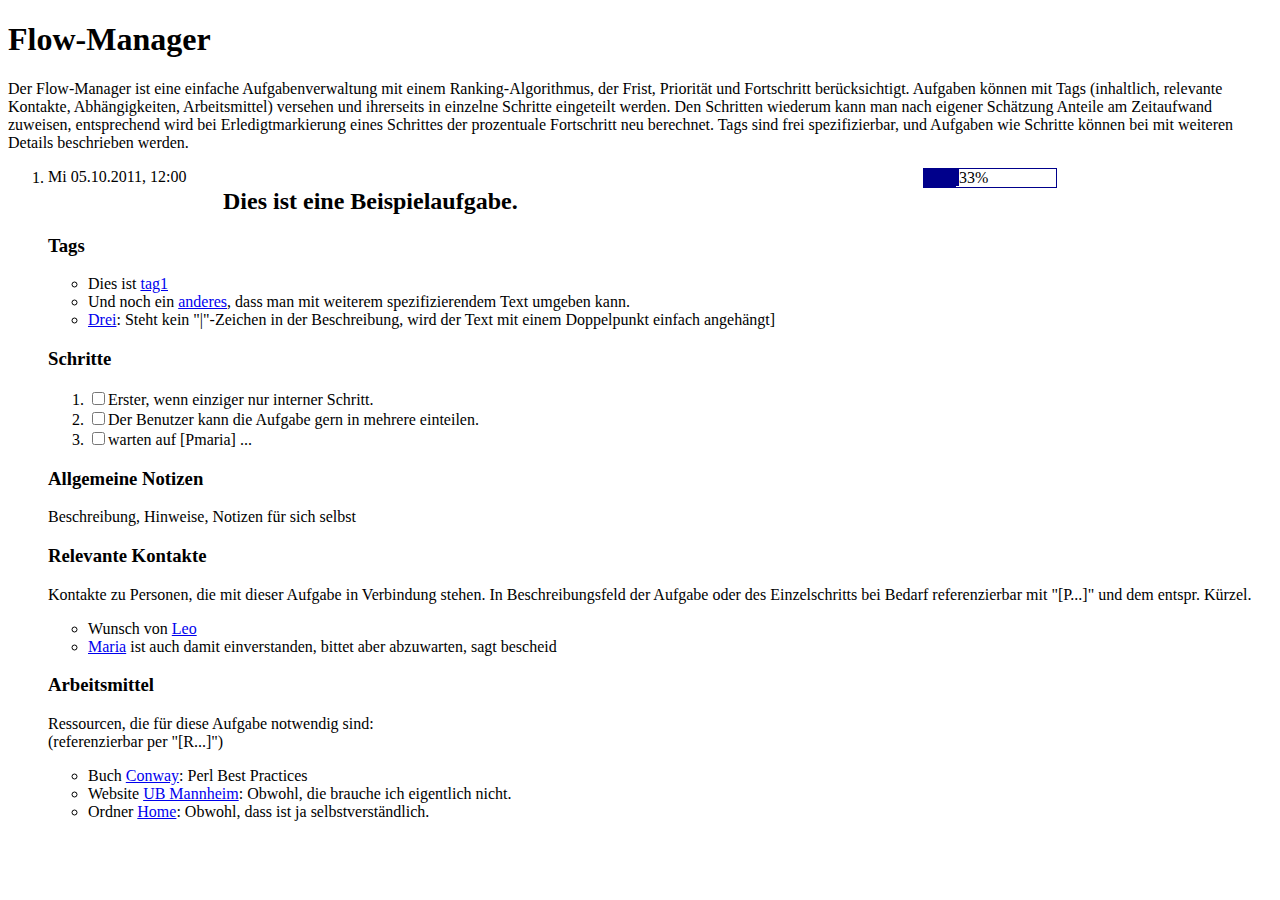
==== site/index.html @ 1626d412 "Deleted old files, moved some in subdirectories." ====
<!DOCTYPE html>
<html lang="de">
<head>
  <meta charset="utf-8">
  <title>Flow-Manager</title>
<!--[if IE]>
  <script src="http://html5shiv.googlecode.com/
     svn/trunk/html5.js" type="text/javascript">
  </script>
<![endif]-->
  <link rel="stylesheet" type="text/css"
     href="screen.css" media="screen,projection">
</head>
<body>
  <header>
    <h1>Flow-Manager</h1>
    <p>Der Flow-Manager ist eine einfache Aufgabenverwaltung mit einem Ranking-Algorithmus, der Frist, Priorität und Fortschritt berücksichtigt. Aufgaben können mit Tags (inhaltlich, relevante Kontakte, Abhängigkeiten, Arbeitsmittel) versehen und ihrerseits in einzelne Schritte eingeteilt werden. Den Schritten wiederum kann man nach eigener Schätzung Anteile am Zeitaufwand zuweisen, entsprechend wird bei Erledigt&shy;markierung eines Schrittes der prozentuale Fortschritt neu berechnet. Tags sind frei spezifizierbar, und Aufgaben wie Schritte können bei mit weiteren Details beschrieben werden.</p>
  </header>
  <div id="todo">
<ol>
<li>
<header>
<time datetime="2011-10-05 12:00">Mi 05.10.2011, 12:00</time>
<h2 class="editable-title">Dies ist eine Beispielaufgabe.</h2>
<div class="progressbar"><span class="erledigt">33%</span></div>
</header>
<form class="details">
<h3>Tags</h3>
<ul>
<li class="editable-tag">Dies ist <a class="tag1" href="#">tag1</a></li>
<li class="editable-tag">Und noch ein <a class="anderes" href="#">anderes</a>, dass man mit weiterem spezifizierendem Text umgeben kann.</li>
<li><a class="tag drei" href="#">Drei</a>: Steht kein "|"-Zeichen in der Beschreibung, wird der Text mit einem Doppelpunkt einfach angehängt]</li>
</ul>
<h3>Schritte</h3>
<ol>
<li><input name="step" value="5" id="step-a" type="checkbox"><label for="step-a" class="editable-step">Erster, wenn einziger nur interner Schritt.</li></li>
<li><input name="step" value="2" id="step-b" type="checkbox"><label for="step-b" class="editable-step">Der Benutzer kann die Aufgabe gern in mehrere einteilen.</label></li>
<li><input name="step" value="1" id="step-c" type="checkbox"><label for="step-c" class="editable-step">warten auf [Pmaria] ...</label></li>
</ol>
<h3>Allgemeine Notizen</h3>
<div class="editable-description">
Beschreibung, Hinweise, Notizen für sich selbst
</div>
<h3>Relevante Kontakte</h3>
<p class="help">Kontakte zu Personen, die mit dieser Aufgabe in Verbindung stehen. In Beschreibungsfeld der Aufgabe oder des Einzelschritts bei Bedarf referenzierbar mit "[P...]" und dem entspr. Kürzel.</p>
<ul>
<li class="editable-contact">Wunsch von <a class="leo" href="#">Leo</a></li>
<li class="editable-contact"><a class="maria" href="#">Maria</a> ist auch damit einverstanden, bittet aber abzuwarten, sagt bescheid</li>
</ul>
<h3>Arbeitsmittel</h3>
<p class="help">Ressourcen, die für diese Aufgabe notwendig sind:<br>
(referenzierbar per "[R...]")</p>
<ul>
<li class="editable-resource">Buch <a class="conway" href="#" title="Mediennummer 123">Conway</a>: Perl Best Practices</li>
<li class="editable-resource">Website <a class="ubm" href="http://www.ub.mannheim.de">UB Mannheim</a>: Obwohl, die brauche ich eigentlich nicht.</li>
<li class="editable-resource">Ordner <a class="home" href="#" title="Pfad: ~fh/">Home</a>: Obwohl, dass ist ja selbstverständlich.</li>
</ul>
</form></div>
<aside></aside>
</body>
</html>
---- site/screen.css ----
#todo li header > time {
  display:block;
  float:left;
  width:175px;
}

#todo li header > h2 {
  width: 700px;
  float:left;
}

#todo .progressbar {
  border:1px solid darkblue;
  margin-left:875px;
  overflow:hidden;
  width:100px;
  border-left-width:33px;
}

#todo .progressbar>.erledigt {
  border-left-color:darkblue;
  border-left-style:solid;
}

#todo form.details {
  clear: left;
}
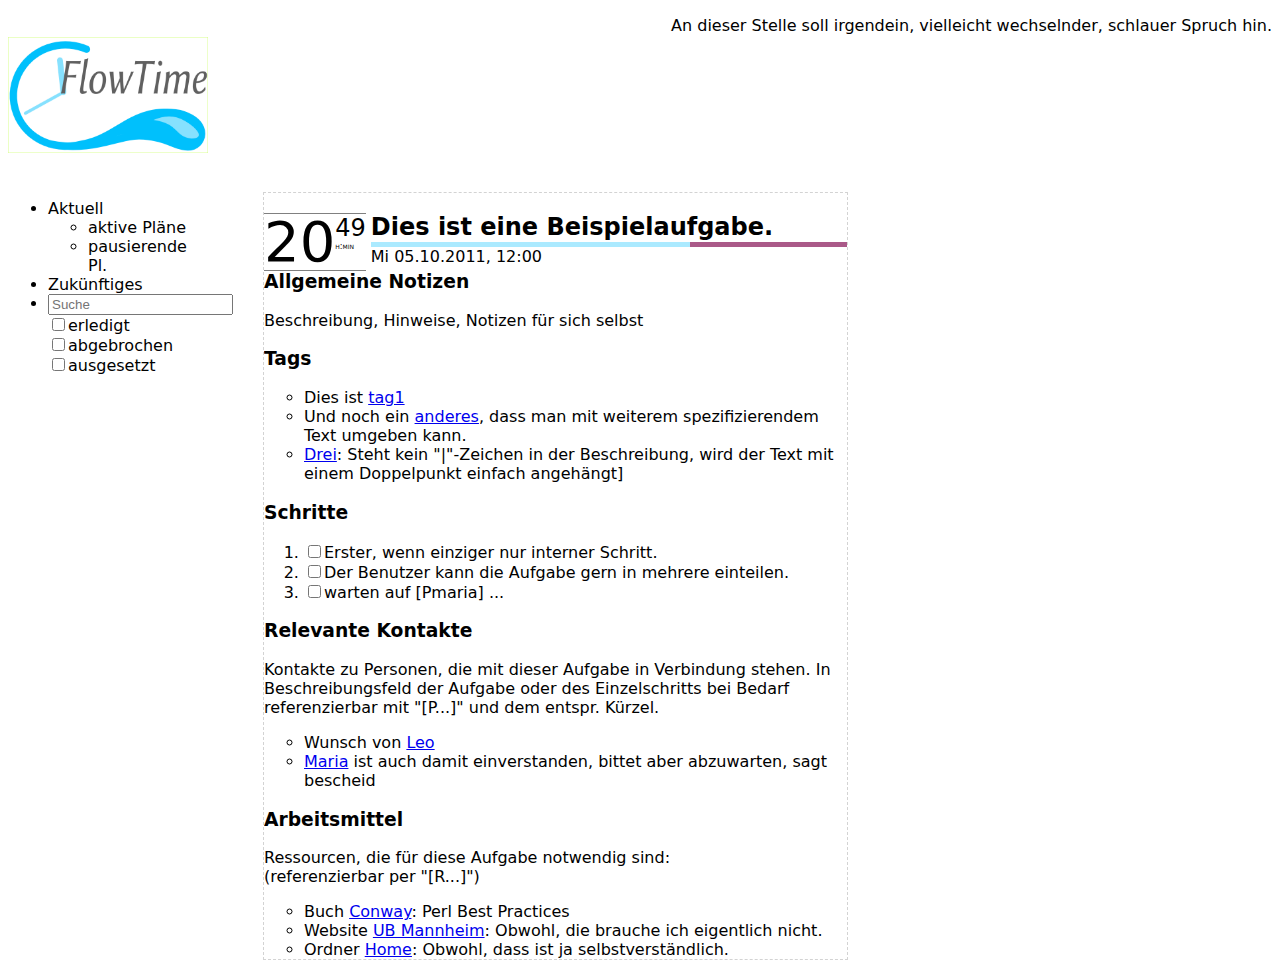
==== commit e8b2034f: "Refurbished HTML frontend" ====
--- a/site/index.html
+++ b/site/index.html
@@ -13,17 +13,37 @@
 </head>
 <body>
   <header>
-    <h1>Flow-Manager</h1>
-    <p>Der Flow-Manager ist eine einfache Aufgabenverwaltung mit einem Ranking-Algorithmus, der Frist, Priorität und Fortschritt berücksichtigt. Aufgaben können mit Tags (inhaltlich, relevante Kontakte, Abhängigkeiten, Arbeitsmittel) versehen und ihrerseits in einzelne Schritte eingeteilt werden. Den Schritten wiederum kann man nach eigener Schätzung Anteile am Zeitaufwand zuweisen, entsprechend wird bei Erledigt&shy;markierung eines Schrittes der prozentuale Fortschritt neu berechnet. Tags sind frei spezifizierbar, und Aufgaben wie Schritte können bei mit weiteren Details beschrieben werden.</p>
+    <h1><img id="logo" src="logo/flowtime-logo-einfacher.png" alt="FlowTime" /></h1>
+    <p>An dieser Stelle soll irgendein, vielleicht wechselnder, schlauer Spruch hin.</p>
   </header>
-  <div id="todo">
-<ol>
+
+<nav id="leftnav">
+<ul>
+<li>Aktuell<ul>
+    <li>aktive Pläne</li>
+    <li>pausierende Pl.</li>
+</ul></li>
+<li>Zukünftiges</li>
+<li><form id="suche">
+<input placeholder="Suche">
+<label><input type="checkbox" name="why" value="done" />erledigt</label><br />
+<label><input type="checkbox" name="why" value="cancelled" />abgebrochen</label><br />
+<label><input type="checkbox" name="why" value="paused" />ausgesetzt</label><br />
+</form></li>
+</ul>
+</nav>
+<ol id="plans">
 <li>
 <header>
+<div class="duetime"><span class="hours">20</span><span class="minutes">49</span><br />h:min</div>
+<h2 class="editable-title">Dies ist eine Beispielaufgabe.</h2>
+<div class="progressbar"><span class="erledigt">&nbsp;</span></div>
 <time datetime="2011-10-05 12:00">Mi 05.10.2011, 12:00</time>
-<h2 class="editable-title">Dies ist eine Beispielaufgabe.</h2>
-<div class="progressbar"><span class="erledigt">33%</span></div>
 </header>
+<div class="detail description">
+<h3>Allgemeine Notizen</h3>
+Beschreibung, Hinweise, Notizen für sich selbst
+</div>
 <form class="details">
 <h3>Tags</h3>
 <ul>
@@ -37,10 +57,6 @@
 <li><input name="step" value="2" id="step-b" type="checkbox"><label for="step-b" class="editable-step">Der Benutzer kann die Aufgabe gern in mehrere einteilen.</label></li>
 <li><input name="step" value="1" id="step-c" type="checkbox"><label for="step-c" class="editable-step">warten auf [Pmaria] ...</label></li>
 </ol>
-<h3>Allgemeine Notizen</h3>
-<div class="editable-description">
-Beschreibung, Hinweise, Notizen für sich selbst
-</div>
 <h3>Relevante Kontakte</h3>
 <p class="help">Kontakte zu Personen, die mit dieser Aufgabe in Verbindung stehen. In Beschreibungsfeld der Aufgabe oder des Einzelschritts bei Bedarf referenzierbar mit "[P...]" und dem entspr. Kürzel.</p>
 <ul>
@@ -55,7 +71,8 @@
 <li class="editable-resource">Website <a class="ubm" href="http://www.ub.mannheim.de">UB Mannheim</a>: Obwohl, die brauche ich eigentlich nicht.</li>
 <li class="editable-resource">Ordner <a class="home" href="#" title="Pfad: ~fh/">Home</a>: Obwohl, dass ist ja selbstverständlich.</li>
 </ul>
-</form></div>
+</ol>
+</form>
 <aside></aside>
 </body>
 </html>
--- a/site/screen.css
+++ b/site/screen.css
@@ -1,27 +1,69 @@
-#todo li header > time {
+body {
+   font-family: "DejaVu Sans", sans-serif;
+}
+
+#logo {
+  width:200px;
+}
+
+#leftnav {
+  clear:left;
+  float: left;
+  width:200px;
+}
+
+body > header {
+   height:160px;
+}
+
+body > header h1 {
+  float: left;
+}
+
+body > header p {
+  text-align:right;
+}
+
+#plans {
+  width:800px;
+}
+
+#plans > li {
+  border:1px dashed lightgray;
+  margin-left: 215px;
+  overflow:hidden;
+}
+
+#plans header > time {
   display:block;
   float:left;
   width:175px;
 }
 
-#todo li header > h2 {
-  width: 700px;
-  float:left;
+#plans header > h2 {
+  margin-bottom:1px;
 }
 
-#todo .progressbar {
-  border:1px solid darkblue;
-  margin-left:875px;
+#plans .progressbar {
+  height:5px;
   overflow:hidden;
-  width:100px;
-  border-left-width:33px;
+  text-align:right;
+  background-color: rgba(0,192,255,0.33);
 }
 
-#todo .progressbar>.erledigt {
-  border-left-color:darkblue;
-  border-left-style:solid;
+#plans .detail {
+  clear: left;
 }
 
-#todo form.details {
-  clear: left;
+#plans .progressbar>.erledigt {
+  display:inline-block;
+  background-color:#AA5988;
+  height:100%;
+  width:33%;
 }
+
+#plans .duetime { float: left; font-size:0.5em; font-variant:small-caps; margin-right: 5px; border:0px solid grey; border-width: 1px 0; }
+#plans .duetime .hours { line-height:100%; font-size:7em; display:block; float:left; }
+#plans .duetime .minutes { font-size:3em; }
+#plans form.details {
+}
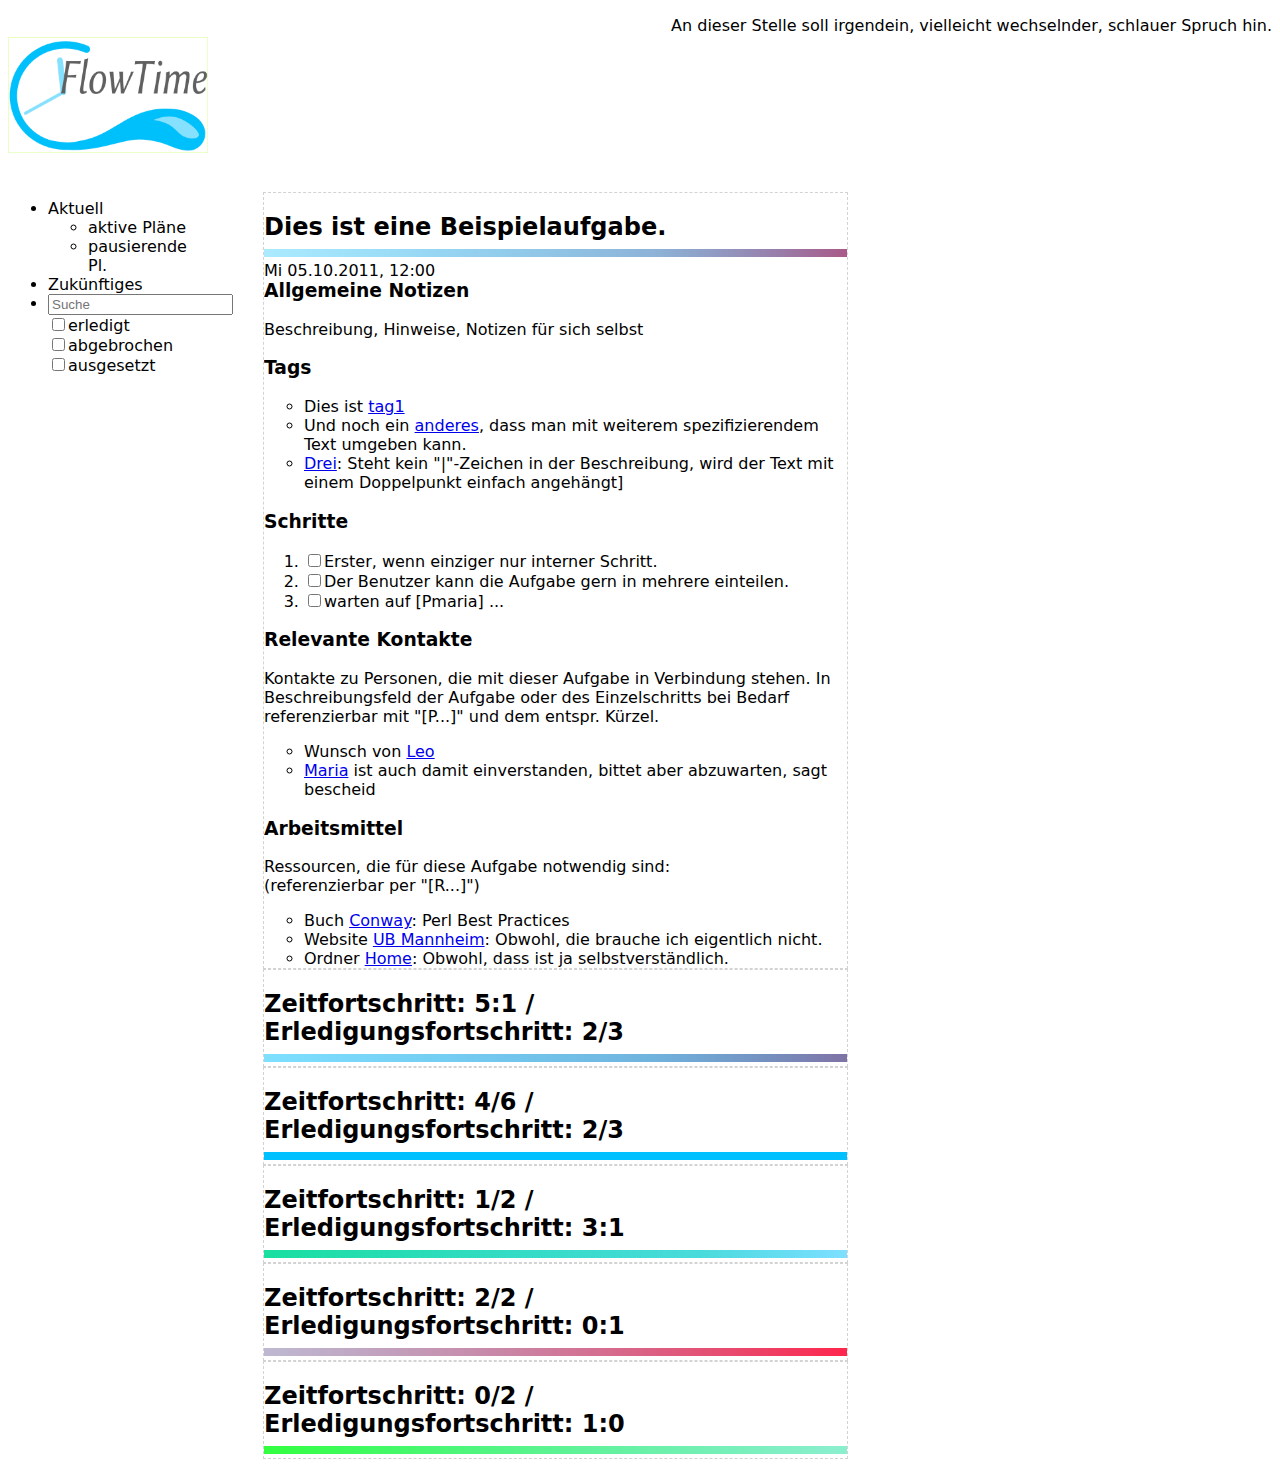
==== commit 6533fe4d: "Divergence between progress and progressing time now indicated by a color gradient bar (html5 canvas" ====
--- a/site/index.html
+++ b/site/index.html
@@ -10,6 +10,8 @@
 <![endif]-->
   <link rel="stylesheet" type="text/css"
      href="screen.css" media="screen,projection">
+  <script src="scripts/jquery-1.9.1.min.js"></script>
+  <script src="scripts/frontend.js"></script>
 </head>
 <body>
   <header>
@@ -35,7 +37,7 @@
 <ol id="plans">
 <li>
 <header>
-<div class="duetime"><span class="hours">20</span><span class="minutes">49</span><br />h:min</div>
+<!--<div class="duetime"><span class="hours">20</span><span class="minutes">49</span><br />h:min</div>-->
 <h2 class="editable-title">Dies ist eine Beispielaufgabe.</h2>
 <div class="progressbar"><span class="erledigt">&nbsp;</span></div>
 <time datetime="2011-10-05 12:00">Mi 05.10.2011, 12:00</time>
@@ -70,7 +72,39 @@
 <li class="editable-resource">Buch <a class="conway" href="#" title="Mediennummer 123">Conway</a>: Perl Best Practices</li>
 <li class="editable-resource">Website <a class="ubm" href="http://www.ub.mannheim.de">UB Mannheim</a>: Obwohl, die brauche ich eigentlich nicht.</li>
 <li class="editable-resource">Ordner <a class="home" href="#" title="Pfad: ~fh/">Home</a>: Obwohl, dass ist ja selbstverständlich.</li>
-</ul>
+</ul></li>
+<!--                                                                            
+   elapsed:   0.833333333333333                                                 
+   done:      0.666666666666667                                                 
+   rel_state: 0.5                                                               
+-->                                                                             
+<li><header><h2>Zeitfortschritt: 5:1 / Erledigungsfortschritt: 2/3</h2>     <div class="progressbar" style="text-align:right; background-color:rgba(0,192,255,0.500000)"><span class="erledigt" style="background-color:#8073A5;width:33%;">&nbsp;</span></div></header></li>
+<li><header><h2>Zeitfortschritt: 4/6 / Erledigungsfortschritt: 2/3</h2>
+<div class="progressbar" style="background-color:rgba(0,192,255,1.000000)"><span class="erledigt" style="background-color:#00C0FF;width:67%;">&nbsp;</span></div></header></li>
+
+<!--
+   elapsed:   0.5
+   done:      0.75
+   rel_state: -0.5
+-->
+<li><header><h2>Zeitfortschritt: 1/2 / Erledigungsfortschritt: 3:1</h2>
+<div class="progressbar" style="text-align:left; background-color:rgba(0,192,255,0.500000)"><span class="erledigt" style="background-color:#19DFA0;width:75%;">&nbsp;</span></div></header></li>
+
+<!--
+   elapsed:   1
+   done:      0
+   rel_state: 1
+-->
+<li><header><h2>Zeitfortschritt: 2/2 / Erledigungsfortschritt: 0:1</h2>
+<div class="progressbar" style="text-align:right; background-color:rgba(0,192,255,0.000000)"><span class="erledigt" style="background-color:#FF264C;width:100%;">&nbsp;</span></div></header></li>
+
+<!--
+   elapsed:   0
+   done:      1
+   rel_state: -1
+-->
+<li><header><h2>Zeitfortschritt: 0/2 / Erledigungsfortschritt: 1:0</h2>
+<div class="progressbar" style="text-align:left; background-color:rgba(0,192,255,0.000000)"><span class="erledigt" style="background-color:#33FF40;width:100%;">&nbsp;</span></div></header></li>
 </ol>
 </form>
 <aside></aside>
--- a/site/screen.css
+++ b/site/screen.css
@@ -45,7 +45,7 @@
 }
 
 #plans .progressbar {
-  height:5px;
+  height:8px;
   overflow:hidden;
   text-align:right;
   background-color: rgba(0,192,255,0.33);
@@ -62,7 +62,7 @@
   width:33%;
 }
 
-#plans .duetime { float: left; font-size:0.5em; font-variant:small-caps; margin-right: 5px; border:0px solid grey; border-width: 1px 0; }
+#plans .duetime { float: left; font-size:0.5em; font-variant:small-caps; border:0px solid grey; border-width: 1px 0; }
 #plans .duetime .hours { line-height:100%; font-size:7em; display:block; float:left; }
 #plans .duetime .minutes { font-size:3em; }
 #plans form.details {
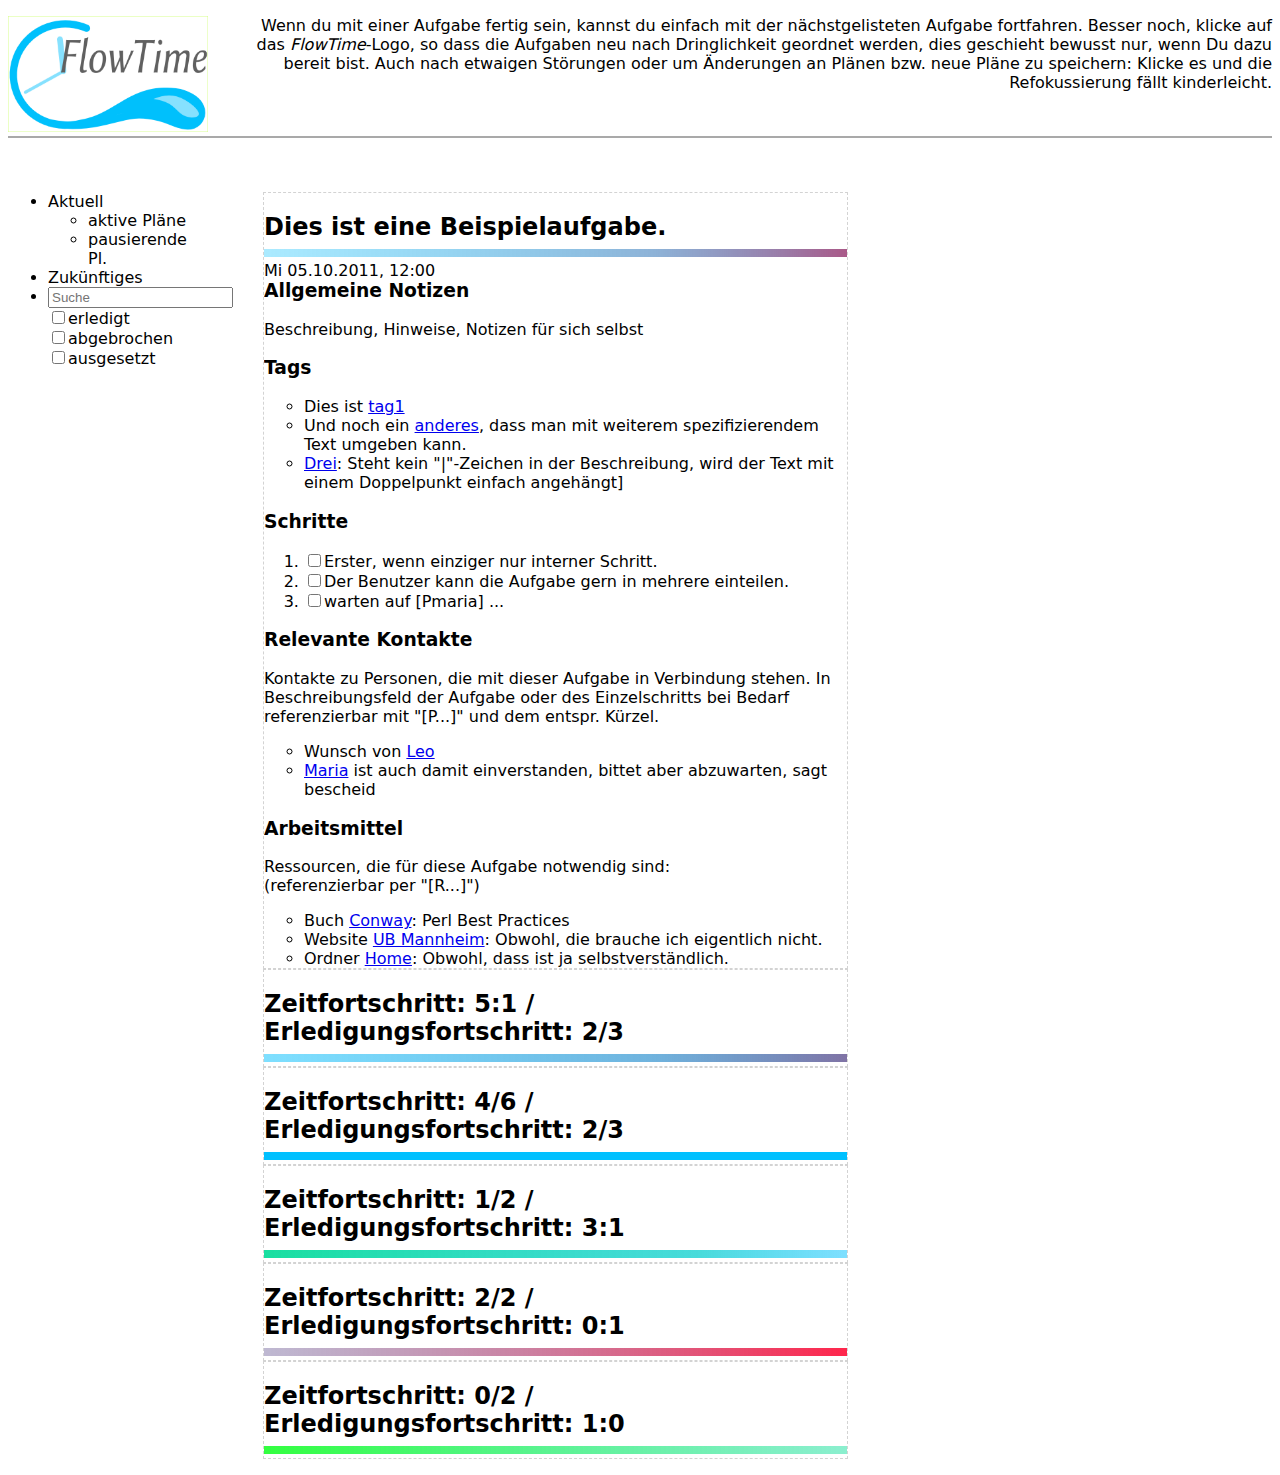
==== commit b65b631f: "edited frame in site/index.html and site/screen.css" ====
--- a/site/index.html
+++ b/site/index.html
@@ -2,7 +2,7 @@
 <html lang="de">
 <head>
   <meta charset="utf-8">
-  <title>Flow-Manager</title>
+  <title>FlowTime [statische Demoseite]</title>
 <!--[if IE]>
   <script src="http://html5shiv.googlecode.com/
      svn/trunk/html5.js" type="text/javascript">
@@ -16,7 +16,7 @@
 <body>
   <header>
     <h1><img id="logo" src="logo/flowtime-logo-einfacher.png" alt="FlowTime" /></h1>
-    <p>An dieser Stelle soll irgendein, vielleicht wechselnder, schlauer Spruch hin.</p>
+    <p>Wenn du mit einer Aufgabe fertig sein, kannst du einfach mit der nächstgelisteten Aufgabe fortfahren. Besser noch, klicke auf das <em>FlowTime</em>-Logo, so dass die Aufgaben neu nach Dringlichkeit geordnet werden, dies geschieht bewusst nur, wenn Du dazu bereit bist. Auch nach etwaigen Störungen oder um Änderungen an Plänen bzw. neue Pläne zu speichern: Klicke es und die Refokussierung fällt kinderleicht.</p>
   </header>
 
 <nav id="leftnav">
--- a/site/screen.css
+++ b/site/screen.css
@@ -17,11 +17,15 @@
 }
 
 body > header h1 {
+  margin-top:0;
   float: left;
 }
 
 body > header p {
   text-align:right;
+  padding-left:220px;
+  border-bottom: 2px solid darkgrey;
+  min-height:120px;
 }
 
 #plans {
